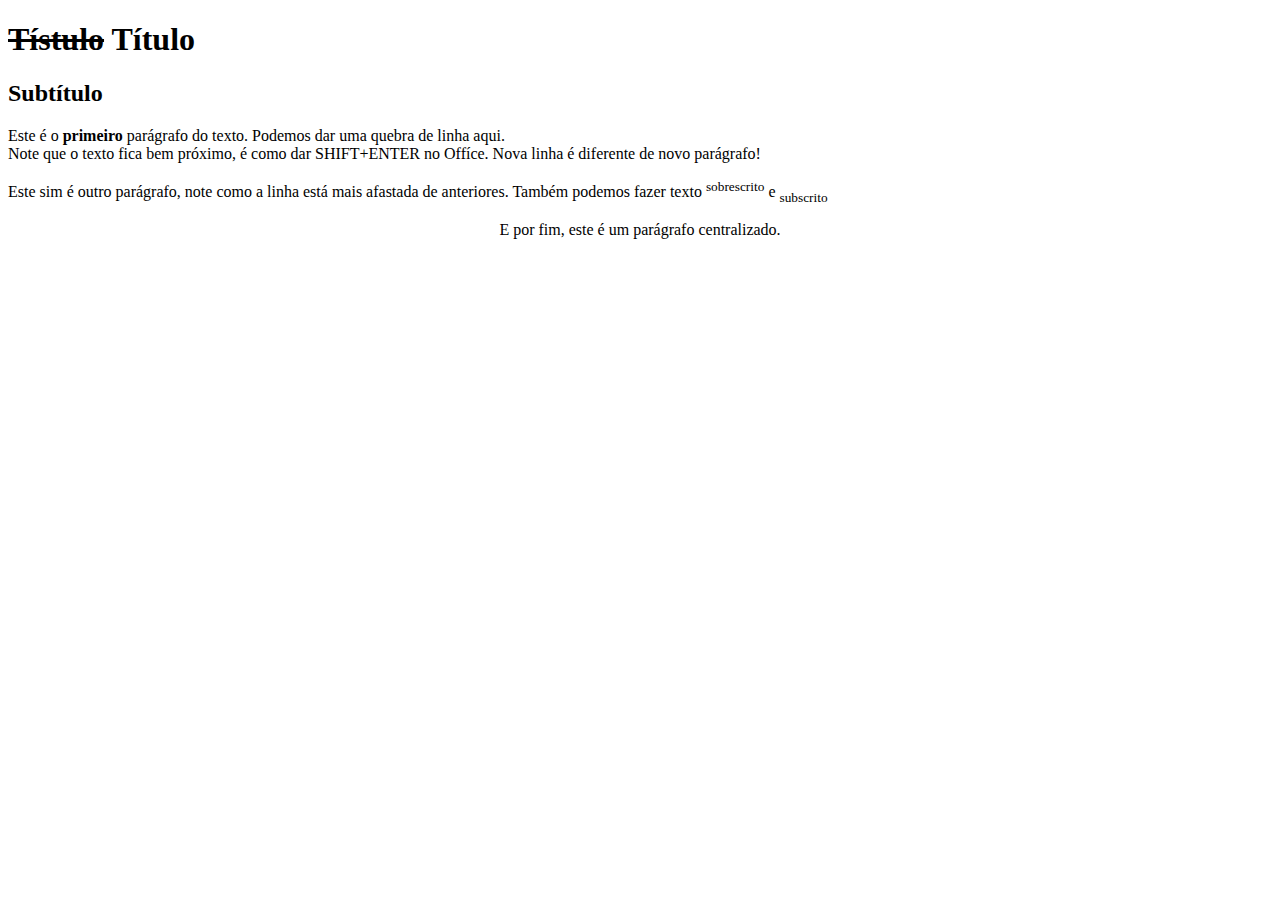
==== index.html @ e282e2fe "Add files via upload" ====
<!DOCTYPE html>
<html lang="pt-br">
  <head>
    <meta charset="UTF-8">
    <title>Primeira Pagina</title> 

  </head>
  <body>
    <h1 ><del>Tístulo</del> Título</h1>
    <h2>Subtítulo </h2>
    <p> Este é o <strong>primeiro</strong> parágrafo do texto. Podemos dar uma quebra de linha aqui. <br>Note que o texto fica bem próximo, é como dar SHIFT+ENTER no Offíce. Nova linha é diferente de novo parágrafo!</p>
    <p>Este sim é outro parágrafo, note como a linha está mais afastada de anteriores. Também podemos fazer texto <sup>sobrescrito</sup> e <sub>subscrito</sub></p>
    <center><p>E por fim, este é um parágrafo centralizado.</p></center>
</body>
</html>
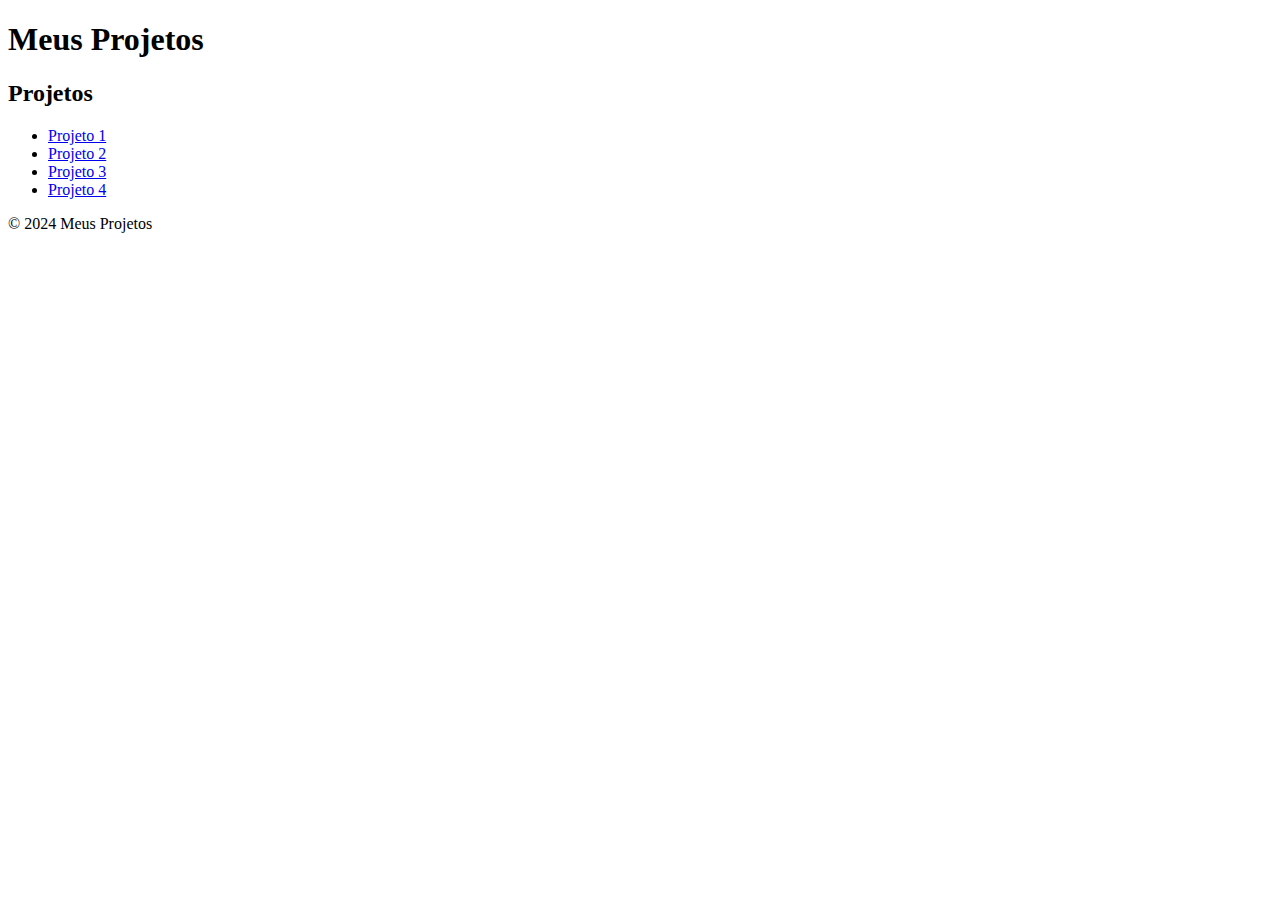
==== commit f91f88b6: "Update index.html" ====
--- a/index.html
+++ b/index.html
@@ -1,15 +1,28 @@
 <!DOCTYPE html>
-<html lang="pt-br">
-  <head>
+<html lang="pt-BR">
+<head>
     <meta charset="UTF-8">
-    <title>Primeira Pagina</title> 
-
-  </head>
-  <body>
-    <h1 ><del>Tístulo</del> Título</h1>
-    <h2>Subtítulo </h2>
-    <p> Este é o <strong>primeiro</strong> parágrafo do texto. Podemos dar uma quebra de linha aqui. <br>Note que o texto fica bem próximo, é como dar SHIFT+ENTER no Offíce. Nova linha é diferente de novo parágrafo!</p>
-    <p>Este sim é outro parágrafo, note como a linha está mais afastada de anteriores. Também podemos fazer texto <sup>sobrescrito</sup> e <sub>subscrito</sub></p>
-    <center><p>E por fim, este é um parágrafo centralizado.</p></center>
+    <meta name="viewport" content="width=device-width, initial-scale=1.0">
+    <title>Meus Projetos</title>
+    <link rel="stylesheet" href="styles.css">
+</head>
+<body>
+    <header>
+        <h1>Meus Projetos</h1>
+    </header>
+    <main>
+        <section class="projects">
+            <h2>Projetos</h2>
+            <ul>
+                <li><a href="projeto1.html">Projeto 1</a></li>
+                <li><a href="projeto2.html">Projeto 2</a></li>
+                <li><a href="projeto3.html">Projeto 3</a></li>
+                <li><a href="projeto4.html">Projeto 4</a></li>
+            </ul>
+        </section>
+    </main>
+    <footer>
+        <p>&copy; 2024 Meus Projetos</p>
+    </footer>
 </body>
 </html>
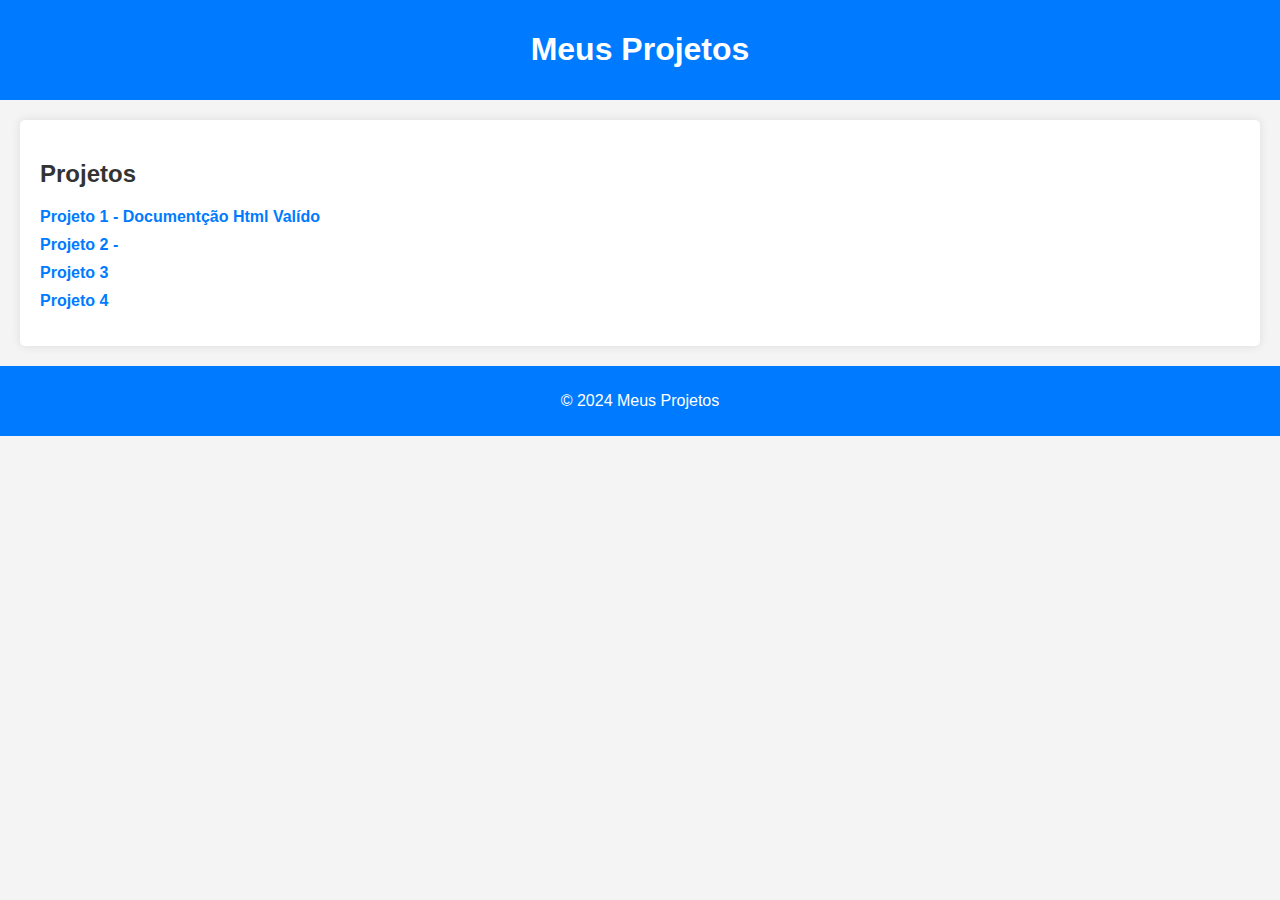
==== commit b79e975d: "Adicionando Projeto 1" ====
--- a/index.html
+++ b/index.html
@@ -14,8 +14,8 @@
         <section class="projects">
             <h2>Projetos</h2>
             <ul>
-                <li><a href="projeto1.html">Projeto 1</a></li>
-                <li><a href="projeto2.html">Projeto 2</a></li>
+                <li><a href="projeto1.html">Projeto 1 - Documentção Html Valído</a></li>
+                <li><a href="projeto2.html">Projeto 2 - </a></li>
                 <li><a href="projeto3.html">Projeto 3</a></li>
                 <li><a href="projeto4.html">Projeto 4</a></li>
             </ul>
--- a/styles.css
+++ b/styles.css
@@ -0,0 +1,57 @@
+body {
+    font-family: Arial, sans-serif;
+    margin: 0;
+    padding: 0;
+    background-color: #f4f4f4;
+}
+
+header {
+    background: #007BFF;
+    color: white;
+    padding: 10px 0;
+    text-align: center;
+}
+
+main {
+    padding: 20px;
+}
+
+.projects {
+    background: white;
+    padding: 20px;
+    border-radius: 5px;
+    box-shadow: 0 0 10px rgba(0, 0, 0, 0.1);
+}
+
+h2 {
+    color: #333;
+}
+
+ul {
+    list-style-type: none;
+    padding: 0;
+}
+
+li {
+    margin: 10px 0;
+}
+
+a {
+    text-decoration: none;
+    color: #007BFF;
+    font-weight: bold;
+}
+
+a:hover {
+    text-decoration: underline;
+}
+
+footer {
+    text-align: center;
+    padding: 10px 0;
+    background: #007BFF;
+    color: white;
+    position: relative;
+    bottom: 0;
+    width: 100%;
+}
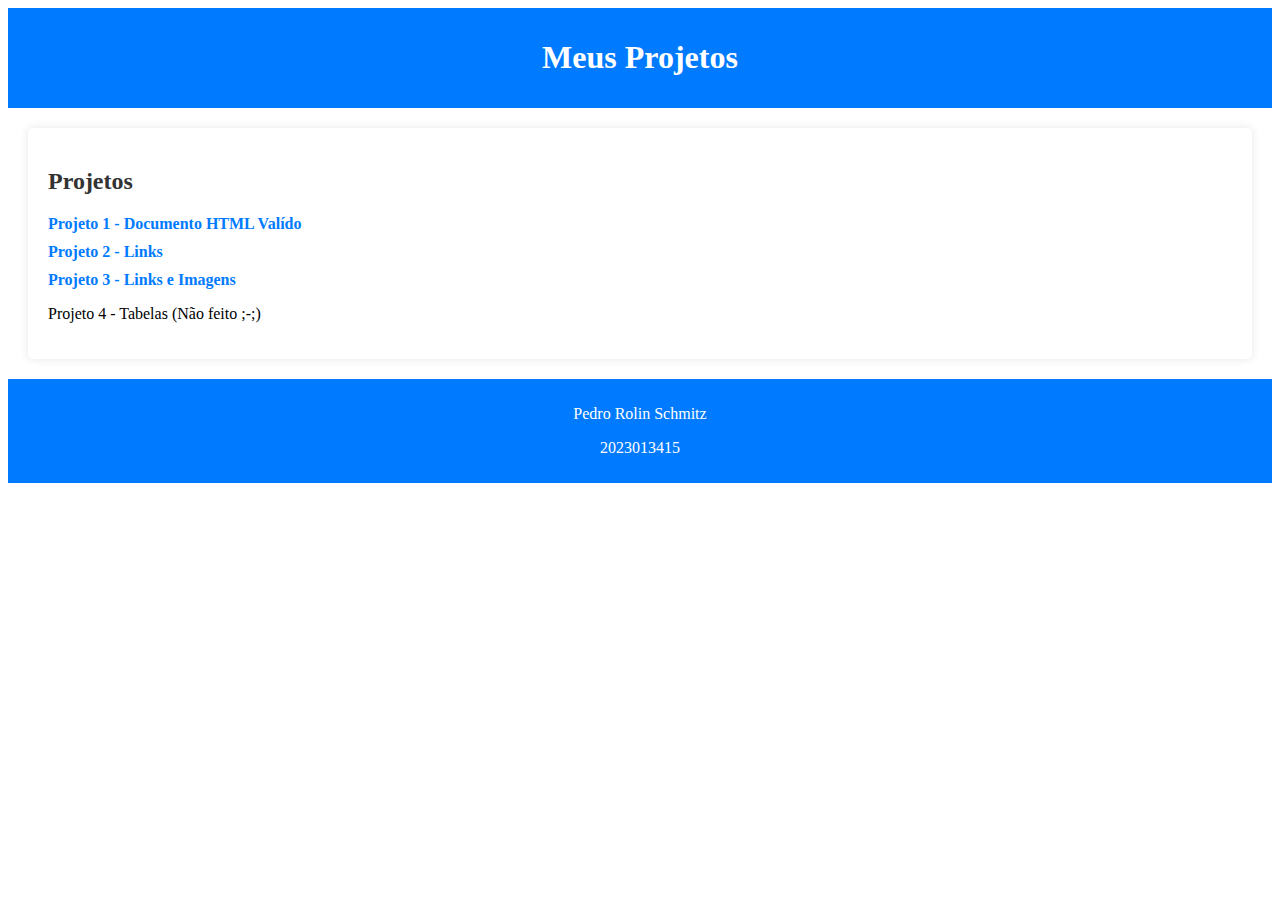
==== commit 46c60328: "projetos" ====
--- a/index.html
+++ b/index.html
@@ -14,15 +14,16 @@
         <section class="projects">
             <h2>Projetos</h2>
             <ul>
-                <li><a href="projeto1.html">Projeto 1 - Documentção Html Valído</a></li>
-                <li><a href="projeto2.html">Projeto 2 - </a></li>
-                <li><a href="projeto3.html">Projeto 3</a></li>
-                <li><a href="projeto4.html">Projeto 4</a></li>
+                <li><a href="projeto1.html">Projeto 1 - Documento HTML Valído</a></li>
+                <li><a href="projeto2.html">Projeto 2 - Links</a></li>
+                <li><a href="projeto3.html">Projeto 3 - Links e Imagens</a></li>
+                <li><p>Projeto 4 - Tabelas (Não feito ;-;)</p></li>
             </ul>
         </section>
     </main>
     <footer>
-        <p>&copy; 2024 Meus Projetos</p>
+        <p>Pedro Rolin Schmitz</p>
+        <p>2023013415</p>
     </footer>
 </body>
-</html>
+</html>--- a/styles.css
+++ b/styles.css
@@ -1,3 +1,5 @@
+Styles:
+
 body {
     font-family: Arial, sans-serif;
     margin: 0;
@@ -54,4 +56,4 @@
     position: relative;
     bottom: 0;
     width: 100%;
-}
+}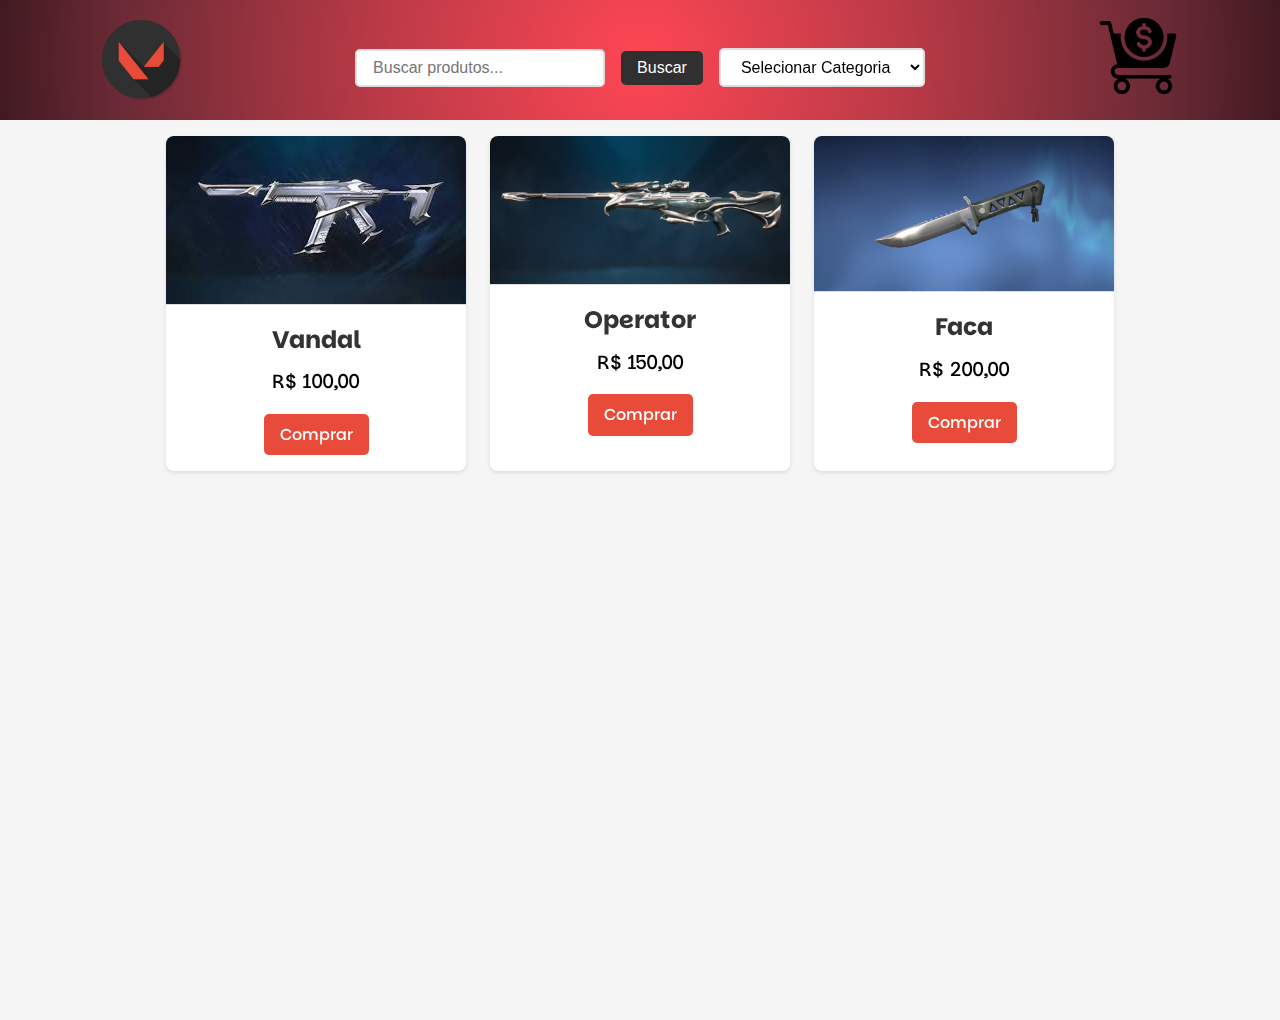
==== commit 74b1c405: "Add files via upload" ====
--- a/index.html
+++ b/index.html
@@ -1,29 +1,63 @@
 <!DOCTYPE html>
 <html lang="pt-BR">
-<head>
-    <meta charset="UTF-8">
-    <meta name="viewport" content="width=device-width, initial-scale=1.0">
-    <title>Meus Projetos</title>
-    <link rel="stylesheet" href="styles.css">
-</head>
-<body>
+  <head>
+    <meta charset="UTF-8" />
+    <meta name="viewport" content="width=device-width, initial-scale=1.0" />
+    <title>Loja Virtual</title>
+    <link rel="stylesheet" href="style.css" />
+  </head>
+  <body>
     <header>
-        <h1>Meus Projetos</h1>
+      <img src="/imagens/logo.png" alt="logo" />
+      <div class="filtro">
+
+        <input
+          type="text"
+          placeholder="Buscar produtos..."
+          class="filtro-input"
+        />
+        <button class="filtro-btn">Buscar</button>
+
+        
+        <select class="categoria-dropdown">
+          <option value="">Selecionar Categoria</option>
+          <option value="faca">Faca</option>
+          <option value="vandal">Vandal</option>
+          <option value="operator">Operator</option>
+        </select>
+      </div>
+
+     
+        <a class="compras" href="carrinho.html"><img src="/imagens/carrinho.png" alt="carrinho"></a>
+      
     </header>
     <main>
-        <section class="projects">
-            <h2>Projetos</h2>
-            <ul>
-                <li><a href="projeto1.html">Projeto 1 - Documento HTML Valído</a></li>
-                <li><a href="projeto2.html">Projeto 2 - Links</a></li>
-                <li><a href="projeto3.html">Projeto 3 - Links e Imagens</a></li>
-                <li><p>Projeto 4 - Tabelas (Não feito ;-;)</p></li>
-            </ul>
-        </section>
+      <section class="vitrine">
+        <article class="card">
+          <img src="/imagens/kuronami.jpg" alt="Vandal" />
+          <div class="card-info">
+            <h2>Vandal</h2>
+            <p>R$ 100,00</p>
+            <a href="carrinho.html" class="btn">Comprar</a>
+          </div>
+        </article>
+        <article class="card">
+          <img src="/imagens/operator.png" alt="Operator" />
+          <div class="card-info">
+            <h2>Operator</h2>
+            <p>R$ 150,00</p>
+            <a href="carrinho.html" class="btn">Comprar</a>
+          </div>
+        </article>
+        <article class="card">
+          <img src="imagens/faca.jpg" alt="Faca" />
+          <div class="card-info">
+            <h2>Faca</h2>
+            <p>R$ 200,00</p>
+            <a href="carrinho.html" class="btn">Comprar</a>
+          </div>
+        </article>
+      </section>
     </main>
-    <footer>
-        <p>Pedro Rolin Schmitz</p>
-        <p>2023013415</p>
-    </footer>
-</body>
-</html>+  </body>
+</html>
--- a/style.css
+++ b/style.css
@@ -0,0 +1,242 @@
+
+@import url('https://fonts.googleapis.com/css2?family=Parkinsans:wght@500&family=Roboto:wght@500&display=swap');
+
+/* Reset Padrão */
+* {
+  margin: 0;
+  padding: 0;
+  box-sizing: border-box;
+ 
+}
+
+body {
+  font-family: "Parkinsans", sans-serif;
+  font-optical-sizing: auto;
+  font-weight: 500;
+  font-style: normal;
+  line-height: 1.6;
+  background-color: #f5f5f5;
+  color: #333;
+  height: 100vh;
+  width: 100vw;
+}
+
+/* Cabeçalho */
+header {
+  background: rgb(255, 70, 84);
+  background: radial-gradient(
+    circle,
+    rgba(255, 70, 84, 1) 0%,
+    rgba(186, 58, 70, 1) 41%,
+    rgba(105, 42, 53, 1) 82%,
+    rgba(65, 25, 32, 1) 100%
+  );
+  color: white;
+  padding: 1rem;
+  width: 100%;
+  overflow: hidden;
+  display: flex;
+  text-align: center;
+  justify-content: space-around;
+  align-items: center;
+  flex-wrap: wrap;
+}
+
+header img {
+  width: 5rem;
+}
+
+/* Filtros de seleção */
+
+.filtro {
+  display: flex;
+  flex-wrap: wrap;
+  justify-content: center;
+  align-items: center;
+  gap: 1rem;
+  margin-top: 1rem;
+}
+
+
+.filtro-input {
+  padding: 0.5rem 1rem;
+  border: 2px solid #ddd;
+  border-radius: 5px;
+  font-size: 1rem;
+  width: 250px;
+  outline: none;
+  transition: border-color 0.3s ease;
+}
+
+
+.filtro-input:focus {
+  border-color: #303030;
+}
+
+.categoria-dropdown {
+  padding: 0.5rem 1rem;
+  border: 2px solid #ddd;
+  border-radius: 5px;
+  font-size: 1rem;
+  background-color: white;
+  cursor: pointer;
+  transition: border-color 0.3s ease;
+}
+
+.categoria-dropdown:focus {
+  border-color: #303030;
+}
+
+/* ------------------------------- */
+
+
+
+/* Vitrine */
+
+main {
+  height: 100%;
+}
+
+main::before {
+  content: "";
+  position: fixed;
+  top: 0;
+  left: 0;
+  width: 100%;
+  height: 100%;
+  background-image: url(https://static1-br.millenium.gg/articles/9/40/79/@/84805-ascent-article_image_d-1.png);
+  background-repeat: no-repeat;
+  background-position: center;
+  background-size: cover;
+  filter: grayscale(100%);
+  z-index: -1;
+}
+.vitrine {
+  display: flex;
+  flex-wrap: wrap;
+  justify-content: center;
+  gap: 1.5rem;
+}
+
+/* Cards/produtos */
+
+.card {
+  background: white;
+  border-radius: 8px;
+  box-shadow: 0 2px 4px rgba(0, 0, 0, 0.1);
+  overflow: hidden;
+  transition: transform 0.3s ease, box-shadow 0.3s ease;
+  max-width: 300px;
+  flex: 1 1 calc(33.33% - 1rem);
+  display: flex;
+  flex-direction: column;
+  text-align: center;
+}
+
+.card{
+  margin-top: 1rem;
+}
+.card:hover {
+  transform: translateY(-10px);
+  box-shadow: 0 8px 16px rgba(0, 0, 0, 0.2);
+}
+
+.card img {
+  max-width: 100%;
+  height: auto;
+  border-bottom: 1px solid #ddd;
+}
+
+.card-info {
+  padding: 1rem;
+}
+
+.card-info h2 {
+  font-size: 1.5rem;
+  margin-bottom: 0.5rem;
+}
+
+.card-info p {
+  font-size: 1.2rem;
+  color: #000000;
+  margin-bottom: 1rem;
+}
+
+
+
+@media (max-width: 768px) {
+  .card {
+    flex: 1 1 calc(50% - 1rem);
+  }
+}
+
+@media (max-width: 480px) {
+  .card {
+    flex: 1 1 100%;
+  }
+}
+/* ------------------------------------ */
+
+/* Tabelas */
+
+table {
+  width: 100%;
+  margin: 1rem 0 0 0;
+  border-collapse: collapse;
+  background-color: #838383;
+}
+
+table th,
+table td {
+  padding: 0.5rem;
+  text-align: left;
+  border: 1px solid #ddd;
+  
+}
+
+
+td input{
+  width: 2rem;
+}
+
+/* Botões */
+
+button{
+  padding: 0.5rem 1rem;
+  background: #303030;
+  color: white;
+  border: none;
+  border-radius: 5px;
+  font-size: 1rem;
+  cursor: pointer;
+  transition: background-color 0.3s ease;
+}
+
+.btn {
+  display: inline-block;
+  text-decoration: none;
+  background: #e84b39;
+  color: white;
+  padding: 0.5rem 1rem;
+  border-radius: 5px;
+  transition: background-color 0.3s ease;
+}
+
+button:hover {
+  background: #303030;
+}
+
+.btn:hover {
+  background: hsl(6, 79%, 27%);
+}
+
+.filtro-btn:hover {
+  background: #838383;
+}
+
+.btn-carrinho {
+  padding: 0.5rem 0.7rem;
+  margin-top: 1rem;
+
+
+}